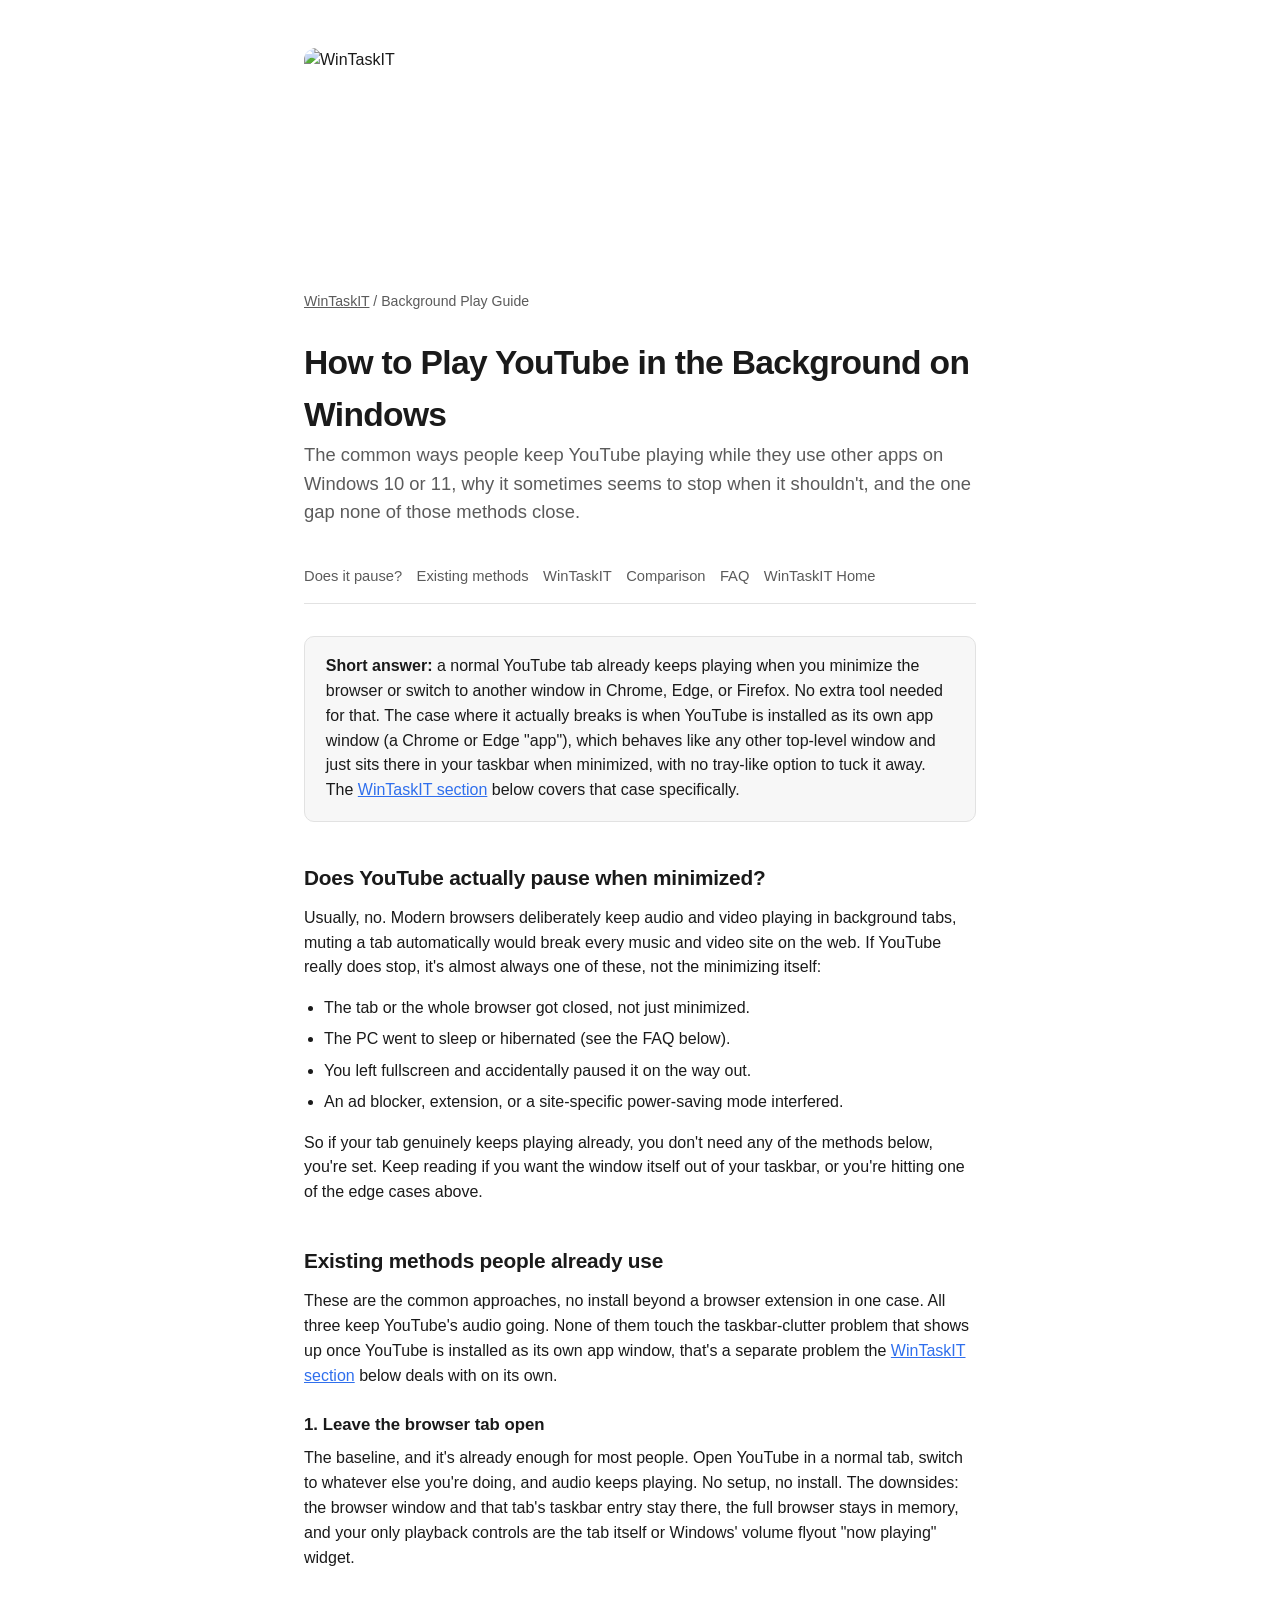
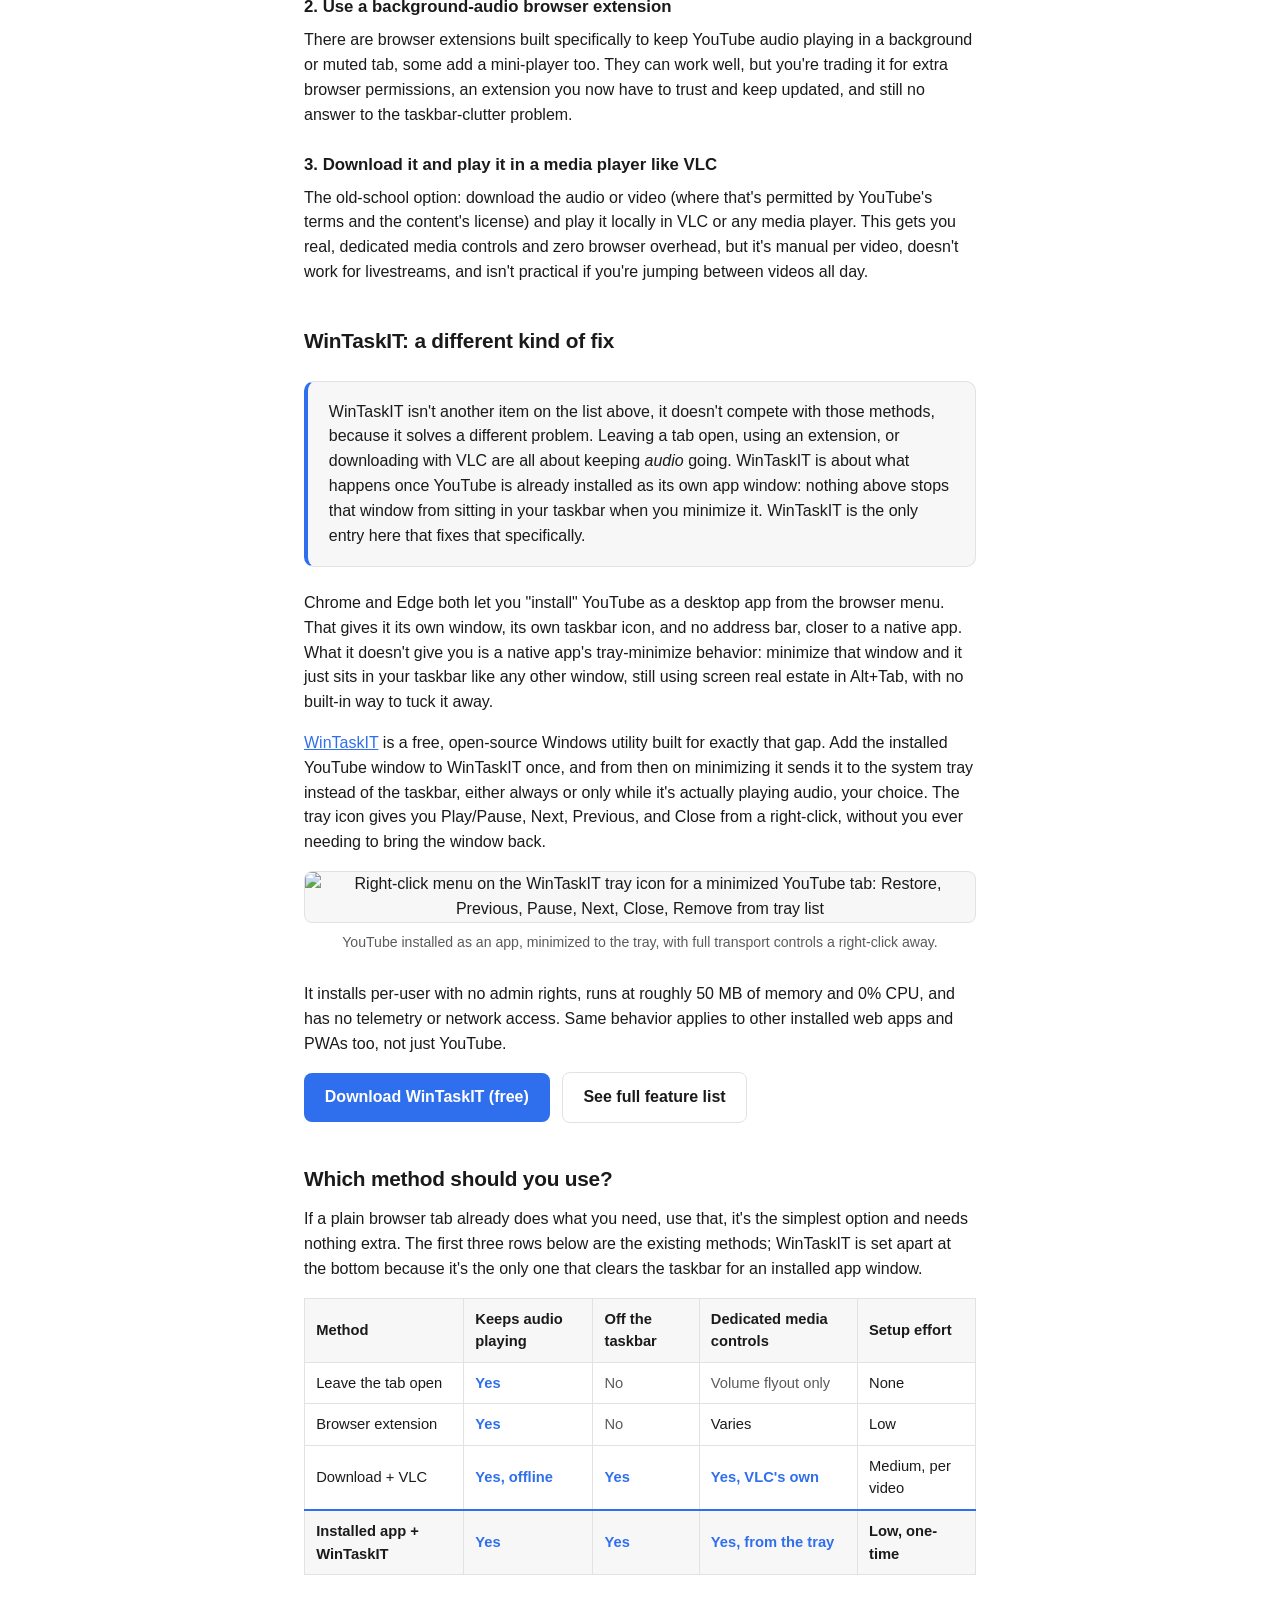
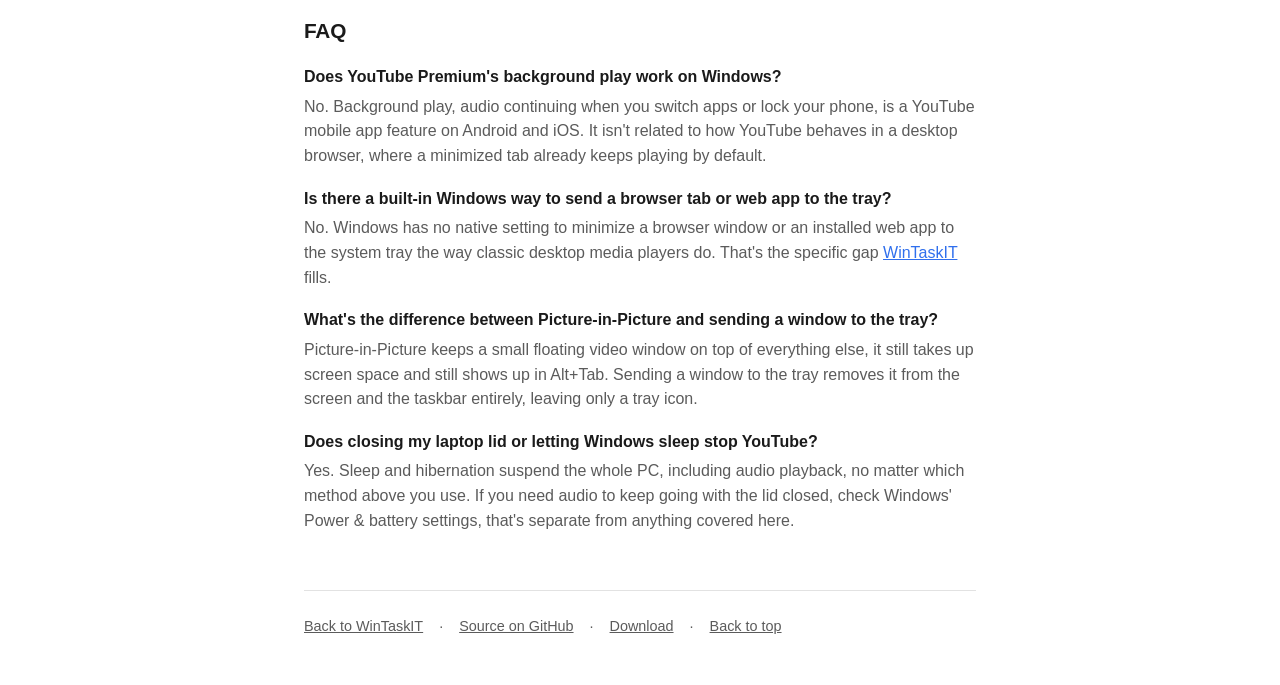
==== docs/how-to-play-youtube-in-background-windows.html @ c53d9cb9 "Fix icon-handle leaks; add Search Console verification and IndexNow Fixes GDI icon-handle leaks in T" ====
<!DOCTYPE html>
<html lang="en">
<head>
<meta charset="utf-8">
<title>3 Ways to Play YouTube in the Background on Windows (Plus WinTaskIT)</title>
<meta name="description" content="3 common ways to keep YouTube playing in the background on Windows, and why installed YouTube apps still clutter your taskbar. See how WinTaskIT solves that specifically.">
<meta name="viewport" content="width=device-width, initial-scale=1">
<meta name="robots" content="index, follow">
<link rel="canonical" href="https://itsiurisilva.github.io/WinTaskIT/how-to-play-youtube-in-background-windows.html">
<link rel="icon" type="image/png" href="assets/favicon.png">

<meta property="og:type" content="article">
<meta property="og:site_name" content="WinTaskIT">
<meta property="og:url" content="https://itsiurisilva.github.io/WinTaskIT/how-to-play-youtube-in-background-windows.html">
<meta property="og:title" content="3 Ways to Play YouTube in the Background on Windows (Plus WinTaskIT)">
<meta property="og:description" content="3 common ways to keep YouTube playing in the background on Windows, and why installed YouTube apps still clutter your taskbar. See how WinTaskIT solves that specifically.">
<meta property="og:image" content="https://itsiurisilva.github.io/WinTaskIT/assets/social-preview.png">
<meta property="og:image:width" content="1269">
<meta property="og:image:height" content="640">

<meta name="twitter:card" content="summary_large_image">
<meta name="twitter:title" content="3 Ways to Play YouTube in the Background on Windows (Plus WinTaskIT)">
<meta name="twitter:description" content="3 common ways to keep YouTube playing in the background on Windows, and why installed YouTube apps still clutter your taskbar. See how WinTaskIT solves that specifically.">
<meta name="twitter:image" content="https://itsiurisilva.github.io/WinTaskIT/assets/social-preview.png">

<script type="application/ld+json">
{
  "@context": "https://schema.org",
  "@type": "Article",
  "headline": "3 Ways to Play YouTube in the Background on Windows (Plus WinTaskIT)",
  "description": "3 common ways to keep YouTube playing in the background on Windows, and why installed YouTube apps still clutter your taskbar. See how WinTaskIT solves that specifically.",
  "datePublished": "2026-07-09",
  "dateModified": "2026-07-09",
  "author": { "@type": "Organization", "name": "WinTaskIT", "url": "https://itsiurisilva.github.io/WinTaskIT/" },
  "publisher": {
    "@type": "Organization",
    "name": "WinTaskIT",
    "logo": { "@type": "ImageObject", "url": "https://itsiurisilva.github.io/WinTaskIT/assets/favicon.png" }
  },
  "mainEntityOfPage": { "@type": "WebPage", "@id": "https://itsiurisilva.github.io/WinTaskIT/how-to-play-youtube-in-background-windows.html" },
  "image": "https://itsiurisilva.github.io/WinTaskIT/assets/social-preview.png"
}
</script>

<script type="application/ld+json">
{
  "@context": "https://schema.org",
  "@type": "FAQPage",
  "mainEntity": [
    {
      "@type": "Question",
      "name": "Does YouTube Premium's background play work on Windows?",
      "acceptedAnswer": {
        "@type": "Answer",
        "text": "No. Background play (audio continuing when you switch to another app or lock your phone) is a YouTube mobile app feature on Android and iOS. It has nothing to do with how YouTube behaves in a desktop browser on Windows, where a minimized tab already keeps playing by default."
      }
    },
    {
      "@type": "Question",
      "name": "Is there a built-in Windows way to send a browser tab or web app to the tray?",
      "acceptedAnswer": {
        "@type": "Answer",
        "text": "No. Windows has no native setting to minimize a browser window or an installed web app to the system tray the way classic desktop media players do. That's the specific gap tools like WinTaskIT fill."
      }
    },
    {
      "@type": "Question",
      "name": "What's the difference between Picture-in-Picture and sending a window to the tray?",
      "acceptedAnswer": {
        "@type": "Answer",
        "text": "Picture-in-Picture keeps a small floating video window on top of everything else, still taking up screen space and still visible in Alt+Tab. Sending a window to the tray removes it from the screen and the taskbar entirely, leaving only a tray icon, closer to how a native media player behaves."
      }
    },
    {
      "@type": "Question",
      "name": "Does closing my laptop lid or letting Windows sleep stop YouTube?",
      "acceptedAnswer": {
        "@type": "Answer",
        "text": "Yes. Sleep and hibernation suspend the whole PC, including audio playback, regardless of which method you use to keep YouTube in the background. If you need audio to continue with the lid closed, check Windows' Power & battery settings, that's a separate setting from anything covered here."
      }
    }
  ]
}
</script>

<link rel="stylesheet" href="assets/style.css">
</head>
<body>
<main>
  <img class="hero" src="assets/header.png" alt="WinTaskIT" width="1271" height="400">

  <p class="breadcrumb"><a href="index.html">WinTaskIT</a> / Background Play Guide</p>

  <h1>How to Play YouTube in the Background on Windows</h1>
  <p class="tagline">
    The common ways people keep YouTube playing while they use other apps on
    Windows 10 or 11, why it sometimes seems to stop when it shouldn't, and
    the one gap none of those methods close.
  </p>

  <nav class="subnav" aria-label="Page sections">
    <a href="#does-it-pause">Does it pause?</a>
    <a href="#methods">Existing methods</a>
    <a href="#wintaskit">WinTaskIT</a>
    <a href="#comparison">Comparison</a>
    <a href="#faq">FAQ</a>
    <a href="index.html">WinTaskIT Home</a>
  </nav>

  <div class="card">
    <p>
      <strong>Short answer:</strong> a normal YouTube tab already keeps
      playing when you minimize the browser or switch to another window in
      Chrome, Edge, or Firefox. No extra tool needed for that. The case
      where it actually breaks is when YouTube is installed as its own app
      window (a Chrome or Edge "app"), which behaves like any other
      top-level window and just sits there in your taskbar when minimized,
      with no tray-like option to tuck it away. The
      <a href="#wintaskit">WinTaskIT section</a> below covers that case
      specifically.
    </p>
  </div>

  <h2 id="does-it-pause">Does YouTube actually pause when minimized?</h2>
  <p>
    Usually, no. Modern browsers deliberately keep audio and video playing
    in background tabs, muting a tab automatically would break every music
    and video site on the web. If YouTube really does stop, it's almost
    always one of these, not the minimizing itself:
  </p>
  <ul>
    <li>The tab or the whole browser got closed, not just minimized.</li>
    <li>The PC went to sleep or hibernated (see the FAQ below).</li>
    <li>You left fullscreen and accidentally paused it on the way out.</li>
    <li>An ad blocker, extension, or a site-specific power-saving mode interfered.</li>
  </ul>
  <p>
    So if your tab genuinely keeps playing already, you don't need any of
    the methods below, you're set. Keep reading if you want the window
    itself out of your taskbar, or you're hitting one of the edge cases
    above.
  </p>

  <h2 id="methods">Existing methods people already use</h2>
  <p>
    These are the common approaches, no install beyond a browser
    extension in one case. All three keep YouTube's audio going. None of
    them touch the taskbar-clutter problem that shows up once YouTube is
    installed as its own app window, that's a separate problem the
    <a href="#wintaskit">WinTaskIT section</a> below deals with on its own.
  </p>

  <h3>1. Leave the browser tab open</h3>
  <p>
    The baseline, and it's already enough for most people. Open YouTube in
    a normal tab, switch to whatever else you're doing, and audio keeps
    playing. No setup, no install. The downsides: the browser window and
    that tab's taskbar entry stay there, the full browser stays in memory,
    and your only playback controls are the tab itself or Windows' volume
    flyout "now playing" widget.
  </p>

  <h3>2. Use a background-audio browser extension</h3>
  <p>
    There are browser extensions built specifically to keep YouTube audio
    playing in a background or muted tab, some add a mini-player too. They
    can work well, but you're trading it for extra browser permissions, an
    extension you now have to trust and keep updated, and still no answer
    to the taskbar-clutter problem.
  </p>

  <h3>3. Download it and play it in a media player like VLC</h3>
  <p>
    The old-school option: download the audio or video (where that's
    permitted by YouTube's terms and the content's license) and play it
    locally in VLC or any media player. This gets you real, dedicated media
    controls and zero browser overhead, but it's manual per video, doesn't
    work for livestreams, and isn't practical if you're jumping between
    videos all day.
  </p>

  <h2 id="wintaskit">WinTaskIT: a different kind of fix</h2>
  <div class="card spotlight">
    <p>
      WinTaskIT isn't another item on the list above, it doesn't compete
      with those methods, because it solves a different problem. Leaving a
      tab open, using an extension, or downloading with VLC are all about
      keeping <em>audio</em> going. WinTaskIT is about what happens once
      YouTube is already installed as its own app window: nothing above
      stops that window from sitting in your taskbar when you minimize it.
      WinTaskIT is the only entry here that fixes that specifically.
    </p>
  </div>
  <p>
    Chrome and Edge both let you "install" YouTube as a desktop app from
    the browser menu. That gives it its own window, its own taskbar icon,
    and no address bar, closer to a native app. What it doesn't give you is
    a native app's tray-minimize behavior: minimize that window and it just
    sits in your taskbar like any other window, still using screen real
    estate in Alt+Tab, with no built-in way to tuck it away.
  </p>
  <p>
    <a href="index.html">WinTaskIT</a> is a free, open-source Windows
    utility built for exactly that gap. Add the installed YouTube window to
    WinTaskIT once, and from then on minimizing it sends it to the system
    tray instead of the taskbar, either always or only while it's actually
    playing audio, your choice. The tray icon gives you Play/Pause, Next,
    Previous, and Close from a right-click, without you ever needing to
    bring the window back.
  </p>
  <figure class="shot">
    <img src="assets/Youtube.png" alt="Right-click menu on the WinTaskIT tray icon for a minimized YouTube tab: Restore, Previous, Pause, Next, Close, Remove from tray list">
    <figcaption>YouTube installed as an app, minimized to the tray, with full transport controls a right-click away.</figcaption>
  </figure>
  <p>
    It installs per-user with no admin rights, runs at roughly 50 MB of
    memory and 0% CPU, and has no telemetry or network access. Same
    behavior applies to other installed web apps and PWAs too, not just
    YouTube.
  </p>
  <div class="cta-row">
    <a class="cta" href="https://github.com/itsiurisilva/WinTaskIT/releases/latest">Download WinTaskIT (free)</a>
    <a class="cta-secondary" href="index.html">See full feature list</a>
  </div>

  <h2 id="comparison">Which method should you use?</h2>
  <p>
    If a plain browser tab already does what you need, use that, it's the
    simplest option and needs nothing extra. The first three rows below are
    the existing methods; WinTaskIT is set apart at the bottom because it's
    the only one that clears the taskbar for an installed app window.
  </p>
  <div class="compare-table-wrap">
    <table class="compare">
      <thead>
        <tr>
          <th>Method</th>
          <th>Keeps audio playing</th>
          <th>Off the taskbar</th>
          <th>Dedicated media controls</th>
          <th>Setup effort</th>
        </tr>
      </thead>
      <tbody>
        <tr>
          <td>Leave the tab open</td>
          <td class="yes">Yes</td>
          <td class="no">No</td>
          <td class="no">Volume flyout only</td>
          <td>None</td>
        </tr>
        <tr>
          <td>Browser extension</td>
          <td class="yes">Yes</td>
          <td class="no">No</td>
          <td>Varies</td>
          <td>Low</td>
        </tr>
        <tr>
          <td>Download + VLC</td>
          <td class="yes">Yes, offline</td>
          <td class="yes">Yes</td>
          <td class="yes">Yes, VLC's own</td>
          <td>Medium, per video</td>
        </tr>
      </tbody>
      <tbody>
        <tr class="highlight-row">
          <td>Installed app + WinTaskIT</td>
          <td class="yes">Yes</td>
          <td class="yes">Yes</td>
          <td class="yes">Yes, from the tray</td>
          <td>Low, one-time</td>
        </tr>
      </tbody>
    </table>
  </div>

  <h2 id="faq">FAQ</h2>
  <dl class="faq">
    <dt>Does YouTube Premium's background play work on Windows?</dt>
    <dd>No. Background play, audio continuing when you switch apps or lock
      your phone, is a YouTube mobile app feature on Android and iOS. It
      isn't related to how YouTube behaves in a desktop browser, where a
      minimized tab already keeps playing by default.</dd>

    <dt>Is there a built-in Windows way to send a browser tab or web app to the tray?</dt>
    <dd>No. Windows has no native setting to minimize a browser window or
      an installed web app to the system tray the way classic desktop media
      players do. That's the specific gap
      <a href="index.html">WinTaskIT</a> fills.</dd>

    <dt>What's the difference between Picture-in-Picture and sending a window to the tray?</dt>
    <dd>Picture-in-Picture keeps a small floating video window on top of
      everything else, it still takes up screen space and still shows up in
      Alt+Tab. Sending a window to the tray removes it from the screen and
      the taskbar entirely, leaving only a tray icon.</dd>

    <dt>Does closing my laptop lid or letting Windows sleep stop YouTube?</dt>
    <dd>Yes. Sleep and hibernation suspend the whole PC, including audio
      playback, no matter which method above you use. If you need audio to
      keep going with the lid closed, check Windows' Power &amp; battery
      settings, that's separate from anything covered here.</dd>
  </dl>

  <footer>
    <a href="index.html">Back to WinTaskIT</a>
    <span>&middot;</span>
    <a href="https://github.com/itsiurisilva/WinTaskIT">Source on GitHub</a>
    <span>&middot;</span>
    <a href="https://github.com/itsiurisilva/WinTaskIT/releases/latest">Download</a>
    <span>&middot;</span>
    <a href="#">Back to top</a>
  </footer>
</main>
</body>
</html>
---- docs/assets/style.css ----
:root {
  color-scheme: light dark;
  --bg: #ffffff;
  --fg: #1a1a1a;
  --muted: #5b5b5b;
  --border: #e2e2e2;
  --card: #f7f7f7;
  --accent: #2f6fed;
  --code-bg: #f0f0f0;
}
@media (prefers-color-scheme: dark) {
  :root {
    --bg: #14161a;
    --fg: #ececec;
    --muted: #a3a3a3;
    --border: #2a2d33;
    --card: #1c1f24;
    --accent: #6d9bff;
    --code-bg: #23262c;
  }
}
:root[data-theme="dark"] {
  --bg: #14161a; --fg: #ececec; --muted: #a3a3a3; --border: #2a2d33; --card: #1c1f24; --accent: #6d9bff; --code-bg: #23262c;
}
:root[data-theme="light"] {
  --bg: #ffffff; --fg: #1a1a1a; --muted: #5b5b5b; --border: #e2e2e2; --card: #f7f7f7; --accent: #2f6fed; --code-bg: #f0f0f0;
}
* { box-sizing: border-box; }
html { scroll-behavior: smooth; }
body {
  margin: 0;
  overflow-x: hidden;
  overflow-wrap: break-word;
  background: var(--bg);
  color: var(--fg);
  font-family: -apple-system, BlinkMacSystemFont, "Segoe UI", Roboto, Helvetica, Arial, sans-serif;
  line-height: 1.55;
}
main {
  max-width: 720px;
  margin: 0 auto;
  padding: 3rem 1.5rem 3rem;
}
.hero {
  display: block;
  width: 100%;
  height: auto;
  border-radius: 12px;
  margin-bottom: 2rem;
}
.title-row {
  display: flex;
  align-items: center;
  gap: 0.6rem;
  margin: 0 0 0.4rem;
}
.title-row svg { flex: none; }
h1 {
  font-size: 2.1rem;
  margin: 0;
  letter-spacing: -0.02em;
}
.tagline {
  color: var(--muted);
  font-size: 1.15rem;
  margin: 0 0 1.5rem;
}
nav.subnav {
  position: sticky;
  top: 0;
  z-index: 10;
  display: flex;
  flex-wrap: wrap;
  gap: 0.4rem 0.9rem;
  font-size: 0.92rem;
  margin: 0 0 2rem;
  padding: 0.9rem 0;
  background: var(--bg);
  border-bottom: 1px solid var(--border);
}
nav.subnav a { color: var(--muted); text-decoration: none; }
nav.subnav a:hover { color: var(--accent); text-decoration: underline; }
.cta {
  display: inline-flex;
  align-items: center;
  gap: 0.5rem;
  background: var(--accent);
  color: #fff;
  text-decoration: none;
  font-weight: 600;
  padding: 0.75rem 1.3rem;
  border-radius: 8px;
  font-size: 1rem;
}
.cta:hover { opacity: 0.9; }
.cta-secondary {
  display: inline-flex;
  align-items: center;
  gap: 0.5rem;
  background: transparent;
  color: var(--fg);
  text-decoration: none;
  font-weight: 600;
  padding: 0.75rem 1.3rem;
  border-radius: 8px;
  border: 1px solid var(--border);
  font-size: 1rem;
}
.cta-secondary:hover { border-color: var(--accent); color: var(--accent); }
.cta-row { display: flex; flex-wrap: wrap; gap: 0.75rem; align-items: center; margin-bottom: 0.75rem; }
.cta-note { color: var(--muted); font-size: 0.9rem; margin: 0 0 2.5rem; }
h2 {
  font-size: 1.3rem;
  margin: 2.5rem 0 0.75rem;
  letter-spacing: -0.01em;
  scroll-margin-top: 5rem;
}
h3 {
  font-size: 1.05rem;
  margin: 1.5rem 0 0.5rem;
}
p { margin: 0 0 1rem; }
ul, ol { margin: 0 0 1rem; padding-left: 1.25rem; }
li { margin-bottom: 0.4rem; }
code {
  background: var(--code-bg);
  padding: 0.15em 0.4em;
  border-radius: 4px;
  font-size: 0.9em;
  overflow-wrap: anywhere;
}
.card {
  background: var(--card);
  border: 1px solid var(--border);
  border-radius: 10px;
  padding: 1.1rem 1.3rem;
  margin: 1.5rem 0;
}
.card p:last-child { margin-bottom: 0; }
.card.spotlight { border-left: 4px solid var(--accent); }
.features-grid {
  display: grid;
  grid-template-columns: repeat(auto-fit, minmax(220px, 1fr));
  gap: 0.9rem;
  margin: 0 0 1rem;
}
.feature-card {
  background: var(--card);
  border: 1px solid var(--border);
  border-radius: 10px;
  padding: 1rem 1.1rem;
}
.feature-card strong { display: block; margin-bottom: 0.3rem; }
.feature-card p { margin: 0; color: var(--muted); font-size: 0.92rem; }
a { color: var(--accent); }
.faq dt {
  font-weight: 600;
  margin-top: 1.1rem;
}
.faq dd {
  margin: 0.3rem 0 0;
  color: var(--muted);
}
figure.shot {
  margin: 0 0 1.75rem;
  text-align: center;
}
figure.shot img {
  max-width: 100%;
  border: 1px solid var(--border);
  border-radius: 8px;
  background: var(--card);
}
figure.shot figcaption {
  margin-top: 0.6rem;
  color: var(--muted);
  font-size: 0.88rem;
}
footer {
  margin-top: 3.5rem;
  padding-top: 1.5rem;
  border-top: 1px solid var(--border);
  color: var(--muted);
  font-size: 0.9rem;
  display: flex;
  flex-wrap: wrap;
  gap: 0.4rem 1rem;
}
footer a { color: var(--muted); }
.compare-table-wrap {
  overflow-x: auto;
  margin: 0 0 1.5rem;
}
table.compare {
  border-collapse: collapse;
  width: 100%;
  min-width: 560px;
  font-size: 0.92rem;
}
table.compare th, table.compare td {
  border: 1px solid var(--border);
  padding: 0.55rem 0.7rem;
  text-align: left;
}
table.compare th {
  background: var(--card);
  font-weight: 600;
}
table.compare td.yes { color: var(--accent); font-weight: 600; }
table.compare td.no { color: var(--muted); }
table.compare tr.highlight-row td { background: var(--card); font-weight: 600; border-top: 2px solid var(--accent); }
.breadcrumb {
  font-size: 0.88rem;
  color: var(--muted);
  margin: 0 0 1.5rem;
}
.breadcrumb a { color: var(--muted); }
.breadcrumb a:hover { color: var(--accent); }
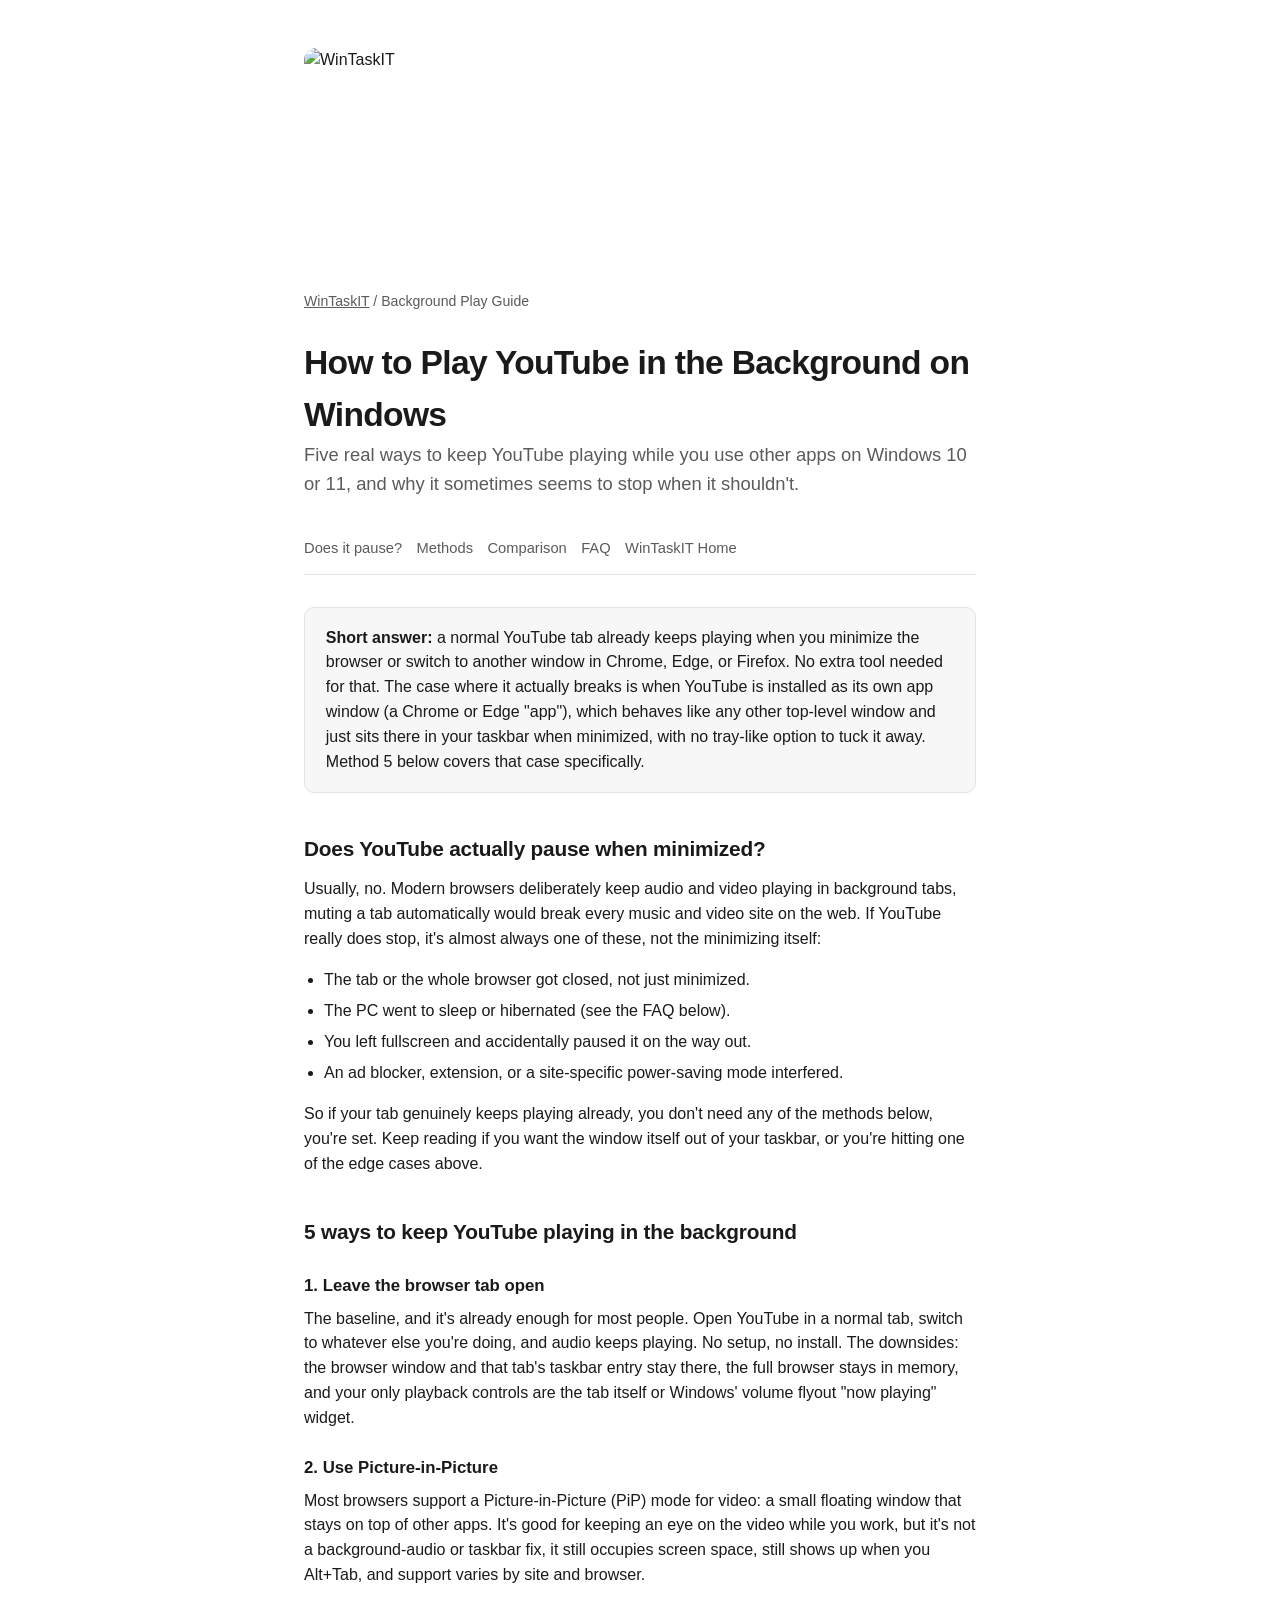
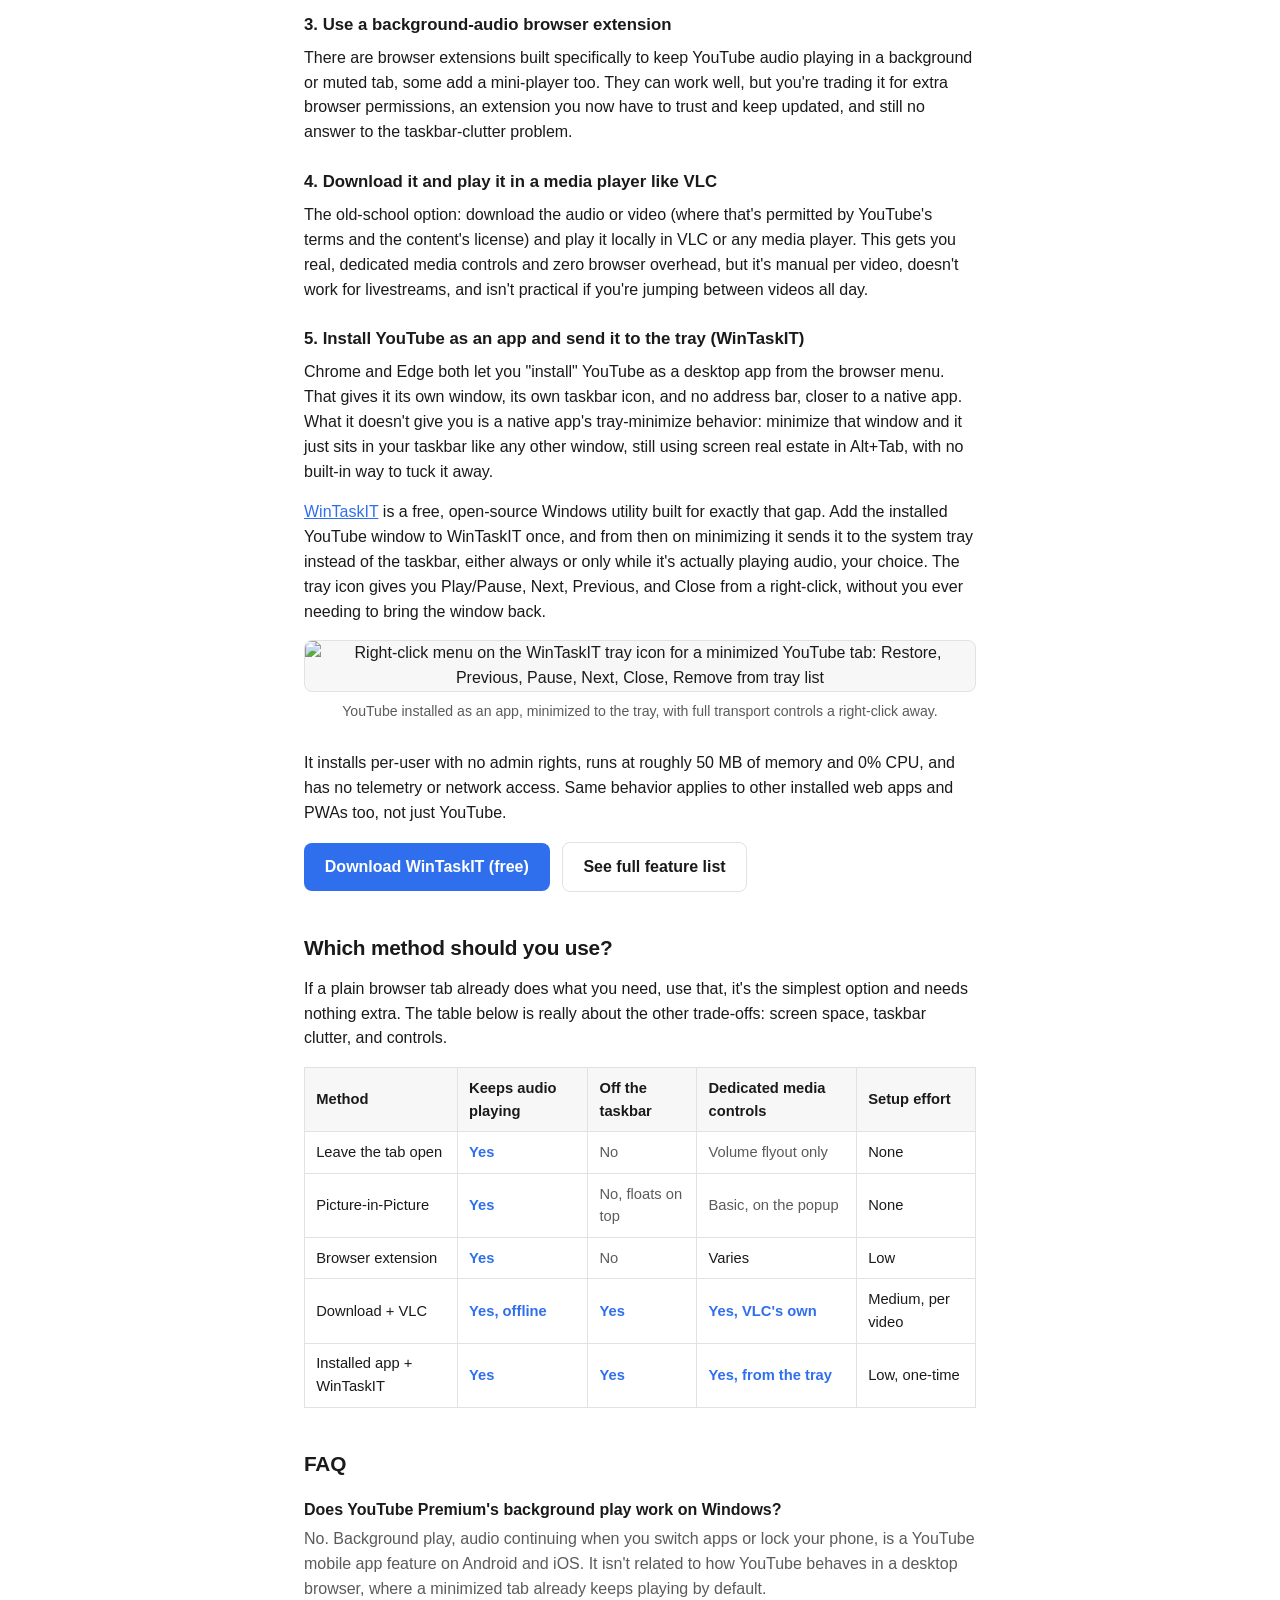
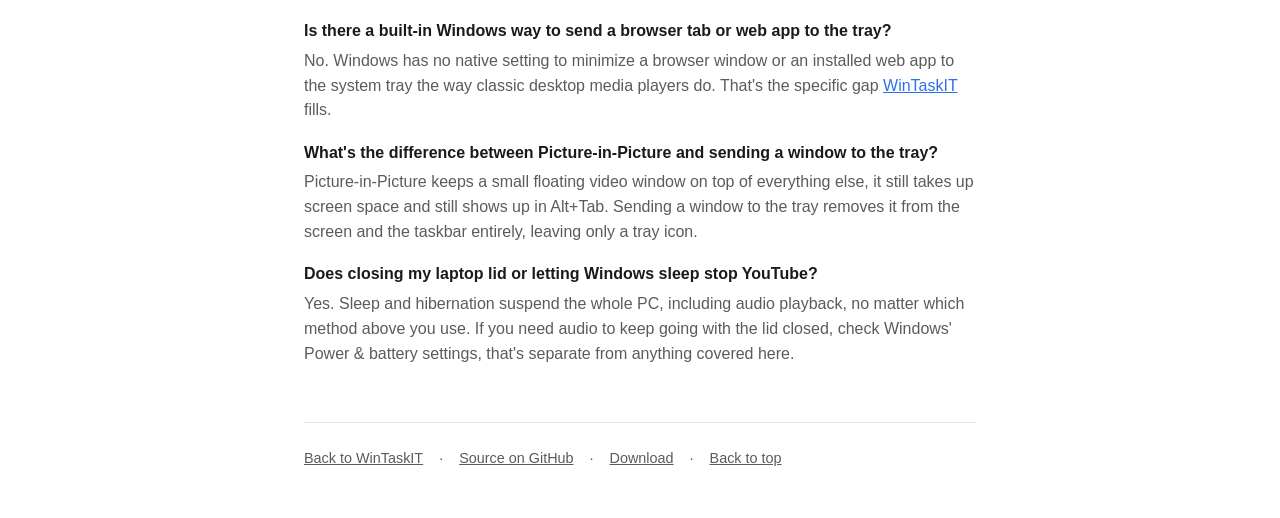
==== commit 90289d0a: "Expand docs: reorganized README, background-play guide, SEO, community files Reorganizes the README " ====
--- a/docs/how-to-play-youtube-in-background-windows.html
+++ b/docs/how-to-play-youtube-in-background-windows.html
@@ -2,8 +2,8 @@
 <html lang="en">
 <head>
 <meta charset="utf-8">
-<title>3 Ways to Play YouTube in the Background on Windows (Plus WinTaskIT)</title>
-<meta name="description" content="3 common ways to keep YouTube playing in the background on Windows, and why installed YouTube apps still clutter your taskbar. See how WinTaskIT solves that specifically.">
+<title>How to Play YouTube in the Background on Windows (5 Ways)</title>
+<meta name="description" content="YouTube already plays in a minimized browser tab. Here's why it sometimes stops, and 5 real ways to run it in the background on Windows 10/11.">
 <meta name="viewport" content="width=device-width, initial-scale=1">
 <meta name="robots" content="index, follow">
 <link rel="canonical" href="https://itsiurisilva.github.io/WinTaskIT/how-to-play-youtube-in-background-windows.html">
@@ -12,23 +12,23 @@
 <meta property="og:type" content="article">
 <meta property="og:site_name" content="WinTaskIT">
 <meta property="og:url" content="https://itsiurisilva.github.io/WinTaskIT/how-to-play-youtube-in-background-windows.html">
-<meta property="og:title" content="3 Ways to Play YouTube in the Background on Windows (Plus WinTaskIT)">
-<meta property="og:description" content="3 common ways to keep YouTube playing in the background on Windows, and why installed YouTube apps still clutter your taskbar. See how WinTaskIT solves that specifically.">
+<meta property="og:title" content="How to Play YouTube in the Background on Windows (5 Ways)">
+<meta property="og:description" content="YouTube already plays in a minimized browser tab. Here's why it sometimes stops, and 5 real ways to run it in the background on Windows 10/11.">
 <meta property="og:image" content="https://itsiurisilva.github.io/WinTaskIT/assets/social-preview.png">
 <meta property="og:image:width" content="1269">
 <meta property="og:image:height" content="640">
 
 <meta name="twitter:card" content="summary_large_image">
-<meta name="twitter:title" content="3 Ways to Play YouTube in the Background on Windows (Plus WinTaskIT)">
-<meta name="twitter:description" content="3 common ways to keep YouTube playing in the background on Windows, and why installed YouTube apps still clutter your taskbar. See how WinTaskIT solves that specifically.">
+<meta name="twitter:title" content="How to Play YouTube in the Background on Windows (5 Ways)">
+<meta name="twitter:description" content="YouTube already plays in a minimized browser tab. Here's why it sometimes stops, and 5 real ways to run it in the background on Windows 10/11.">
 <meta name="twitter:image" content="https://itsiurisilva.github.io/WinTaskIT/assets/social-preview.png">
 
 <script type="application/ld+json">
 {
   "@context": "https://schema.org",
   "@type": "Article",
-  "headline": "3 Ways to Play YouTube in the Background on Windows (Plus WinTaskIT)",
-  "description": "3 common ways to keep YouTube playing in the background on Windows, and why installed YouTube apps still clutter your taskbar. See how WinTaskIT solves that specifically.",
+  "headline": "How to Play YouTube in the Background on Windows (5 Ways)",
+  "description": "YouTube already plays in a minimized browser tab. Here's why it sometimes stops, and 5 real ways to run it in the background on Windows 10/11.",
   "datePublished": "2026-07-09",
   "dateModified": "2026-07-09",
   "author": { "@type": "Organization", "name": "WinTaskIT", "url": "https://itsiurisilva.github.io/WinTaskIT/" },
@@ -93,15 +93,13 @@
 
   <h1>How to Play YouTube in the Background on Windows</h1>
   <p class="tagline">
-    The common ways people keep YouTube playing while they use other apps on
-    Windows 10 or 11, why it sometimes seems to stop when it shouldn't, and
-    the one gap none of those methods close.
+    Five real ways to keep YouTube playing while you use other apps on
+    Windows 10 or 11, and why it sometimes seems to stop when it shouldn't.
   </p>
 
   <nav class="subnav" aria-label="Page sections">
     <a href="#does-it-pause">Does it pause?</a>
-    <a href="#methods">Existing methods</a>
-    <a href="#wintaskit">WinTaskIT</a>
+    <a href="#methods">Methods</a>
     <a href="#comparison">Comparison</a>
     <a href="#faq">FAQ</a>
     <a href="index.html">WinTaskIT Home</a>
@@ -115,9 +113,8 @@
       where it actually breaks is when YouTube is installed as its own app
       window (a Chrome or Edge "app"), which behaves like any other
       top-level window and just sits there in your taskbar when minimized,
-      with no tray-like option to tuck it away. The
-      <a href="#wintaskit">WinTaskIT section</a> below covers that case
-      specifically.
+      with no tray-like option to tuck it away. Method 5 below covers that
+      case specifically.
     </p>
   </div>
 
@@ -141,14 +138,7 @@
     above.
   </p>
 
-  <h2 id="methods">Existing methods people already use</h2>
-  <p>
-    These are the common approaches, no install beyond a browser
-    extension in one case. All three keep YouTube's audio going. None of
-    them touch the taskbar-clutter problem that shows up once YouTube is
-    installed as its own app window, that's a separate problem the
-    <a href="#wintaskit">WinTaskIT section</a> below deals with on its own.
-  </p>
+  <h2 id="methods">5 ways to keep YouTube playing in the background</h2>
 
   <h3>1. Leave the browser tab open</h3>
   <p>
@@ -160,7 +150,16 @@
     flyout "now playing" widget.
   </p>
 
-  <h3>2. Use a background-audio browser extension</h3>
+  <h3>2. Use Picture-in-Picture</h3>
+  <p>
+    Most browsers support a Picture-in-Picture (PiP) mode for video: a
+    small floating window that stays on top of other apps. It's good for
+    keeping an eye on the video while you work, but it's not a
+    background-audio or taskbar fix, it still occupies screen space, still
+    shows up when you Alt+Tab, and support varies by site and browser.
+  </p>
+
+  <h3>3. Use a background-audio browser extension</h3>
   <p>
     There are browser extensions built specifically to keep YouTube audio
     playing in a background or muted tab, some add a mini-player too. They
@@ -169,7 +168,7 @@
     to the taskbar-clutter problem.
   </p>
 
-  <h3>3. Download it and play it in a media player like VLC</h3>
+  <h3>4. Download it and play it in a media player like VLC</h3>
   <p>
     The old-school option: download the audio or video (where that's
     permitted by YouTube's terms and the content's license) and play it
@@ -179,18 +178,7 @@
     videos all day.
   </p>
 
-  <h2 id="wintaskit">WinTaskIT: a different kind of fix</h2>
-  <div class="card spotlight">
-    <p>
-      WinTaskIT isn't another item on the list above, it doesn't compete
-      with those methods, because it solves a different problem. Leaving a
-      tab open, using an extension, or downloading with VLC are all about
-      keeping <em>audio</em> going. WinTaskIT is about what happens once
-      YouTube is already installed as its own app window: nothing above
-      stops that window from sitting in your taskbar when you minimize it.
-      WinTaskIT is the only entry here that fixes that specifically.
-    </p>
-  </div>
+  <h3>5. Install YouTube as an app and send it to the tray (WinTaskIT)</h3>
   <p>
     Chrome and Edge both let you "install" YouTube as a desktop app from
     the browser menu. That gives it its own window, its own taskbar icon,
@@ -226,9 +214,9 @@
   <h2 id="comparison">Which method should you use?</h2>
   <p>
     If a plain browser tab already does what you need, use that, it's the
-    simplest option and needs nothing extra. The first three rows below are
-    the existing methods; WinTaskIT is set apart at the bottom because it's
-    the only one that clears the taskbar for an installed app window.
+    simplest option and needs nothing extra. The table below is really
+    about the other trade-offs: screen space, taskbar clutter, and
+    controls.
   </p>
   <div class="compare-table-wrap">
     <table class="compare">
@@ -250,6 +238,13 @@
           <td>None</td>
         </tr>
         <tr>
+          <td>Picture-in-Picture</td>
+          <td class="yes">Yes</td>
+          <td class="no">No, floats on top</td>
+          <td class="no">Basic, on the popup</td>
+          <td>None</td>
+        </tr>
+        <tr>
           <td>Browser extension</td>
           <td class="yes">Yes</td>
           <td class="no">No</td>
@@ -263,9 +258,7 @@
           <td class="yes">Yes, VLC's own</td>
           <td>Medium, per video</td>
         </tr>
-      </tbody>
-      <tbody>
-        <tr class="highlight-row">
+        <tr>
           <td>Installed app + WinTaskIT</td>
           <td class="yes">Yes</td>
           <td class="yes">Yes</td>
--- a/docs/assets/style.css
+++ b/docs/assets/style.css
@@ -137,7 +137,6 @@
   margin: 1.5rem 0;
 }
 .card p:last-child { margin-bottom: 0; }
-.card.spotlight { border-left: 4px solid var(--accent); }
 .features-grid {
   display: grid;
   grid-template-columns: repeat(auto-fit, minmax(220px, 1fr));
@@ -208,7 +207,6 @@
 }
 table.compare td.yes { color: var(--accent); font-weight: 600; }
 table.compare td.no { color: var(--muted); }
-table.compare tr.highlight-row td { background: var(--card); font-weight: 600; border-top: 2px solid var(--accent); }
 .breadcrumb {
   font-size: 0.88rem;
   color: var(--muted);
